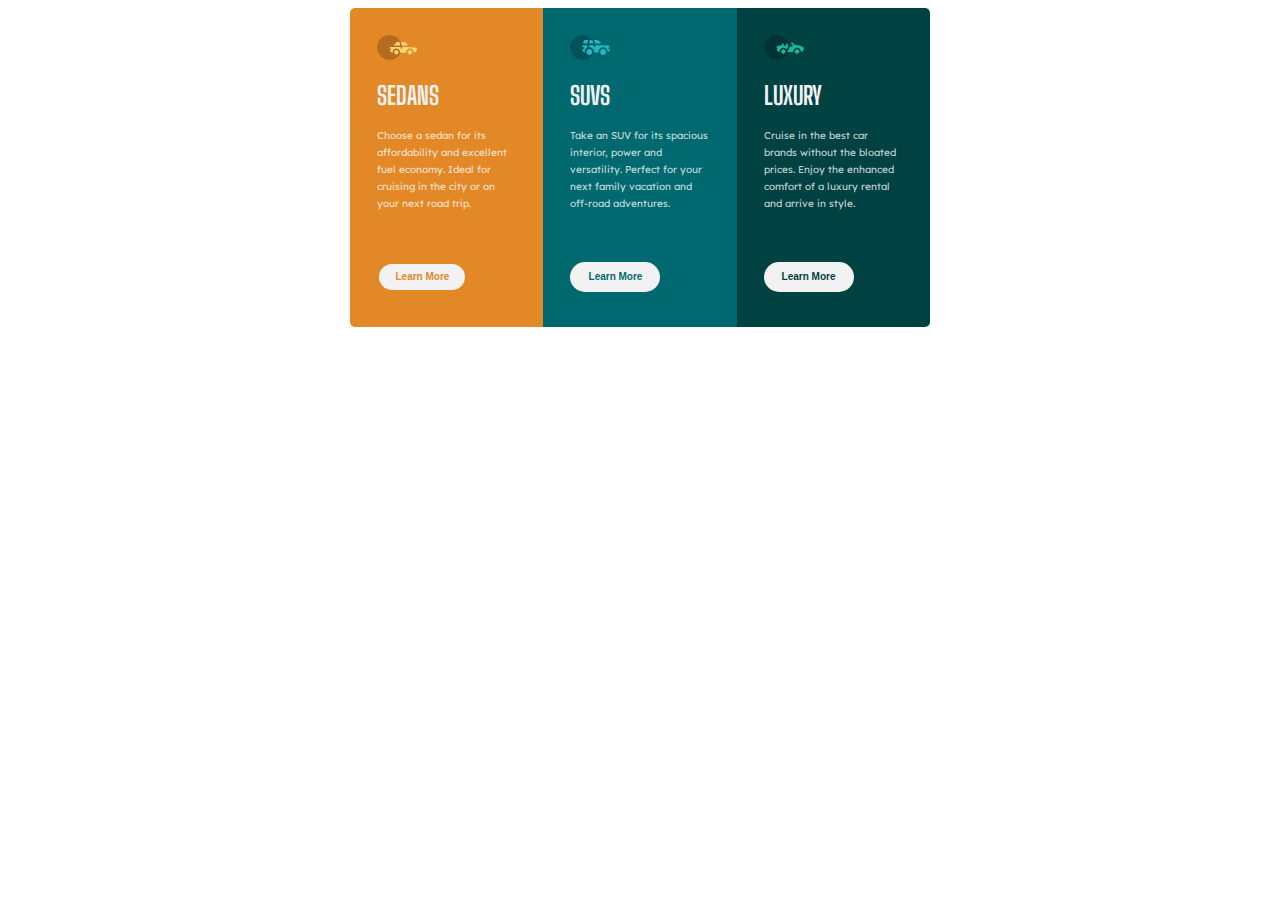
==== grid.html @ e475aae2 "Initial commit" ====
<!DOCTYPE html>
<html lang="en">
<head>
    <meta charset="UTF-8">
    <meta http-equiv="X-UA-Compatible" content="IE=edge">
    <meta name="viewport" content="width=device-width, initial-scale=1.0">
    <title>Car Card Design</title>
    <link rel="preconnect" href="https://fonts.googleapis.com">
    <link rel="preconnect" href="https://fonts.gstatic.com" crossorigin>
    <link href="https://fonts.googleapis.com/css2?family=Big+Shoulders+Display:wght@700&family=Lexend+Deca&display=swap" rel="stylesheet">
    <link rel="stylesheet" href="styles.css">
</head>
<body>
    <div class="car-container">
        <div class="sedan">
            <header>
                <img src="assets/icon-sedans.svg">
                <h1>Sedans</h1>
            </header>
            <main>
                <p>Choose a sedan for its affordability and excellent fuel economy. Ideal for cruising in the city or on your next road trip.</p>
            </main>
            <footer>
                <button>Learn More</button>
            </footer>    
        </div>
        <div class="suv">
            <header>
                <img src="assets/icon-suvs.svg">
                <h1>Suvs</h1>
            </header>
            <main>
                <p>Take an SUV for its spacious interior, power and versatility. Perfect for your next family vacation and off-road adventures.</p>
            </main>
            <footer>
                <button>Learn More</button>
            </footer>    
        </div>
        <div class="luxury">
            <header>
                <img src="assets/icon-luxury.svg">
                <h1>Luxury</h1>
            </header>
            <main>
                <p>Cruise in the best car brands without the bloated prices. Enjoy the enhanced comfort of a luxury rental and arrive in style.</p>
            </main>
            <footer>
                <button>Learn More</button>
            </footer>    
        </div>
    </div> 
</body>
</html>
---- styles.css ----
html {
    font-family: 'Lexend Deca', sans-serif;
    font-size: 15px;
    font-weight: 400;
}
img {
    width: 40px;
}
.car-container {
    display: flex;
    width: 100%;
    justify-content: center;
    border-radius: 5px;
}
.sedan {
    background-color: hsl(31, 77%, 52%);
    width: 11%;
    padding: 27px;
    font-size: 10px;
    border-top-left-radius: 5px;
    border-bottom-left-radius: 5px;
}
.suv {
    background-color: hsl(184, 100%, 22%);
    width:11%;
    padding: 27px;
    font-size: 10px;
} 
.luxury {
    background-color: hsl(179, 100%, 13%);
    width: 11%;
    padding: 27px;
    font-size: 10px;
    border-top-right-radius: 5px;
    border-bottom-right-radius: 5px;
}
p {
    color: hsla(0, 0%, 100%, 0.75);
    line-height: 170%;
}
h1 {
    font-family: 'Big Shoulders Display', cursive;
    color: hsl(0, 0%, 95%);
    text-transform: uppercase;
    font-size: 25px;
}
button {
    margin-top: 40px;
    margin-bottom: 8px;
    height: 30px;
    width: 90px;
    font-size: 10px;
    font-weight: 700;
}
.sedan button {
    background-color: hsl(0, 0%, 95%);
    color: hsl(31, 77%, 52%);
    border: 2px solid hsl(31, 77%, 52%);
    border-radius: 9999px;
}
.suv button {
    background-color: hsl(0, 0%, 95%);
    color: hsl(184, 100%, 22%);
    border: none;
    border-radius: 9999px; 
}
.luxury button {
    background-color: hsl(0, 0%, 95%);
    color: hsl(179, 100%, 13%);
    border: none;
    border-radius: 9999px;
}
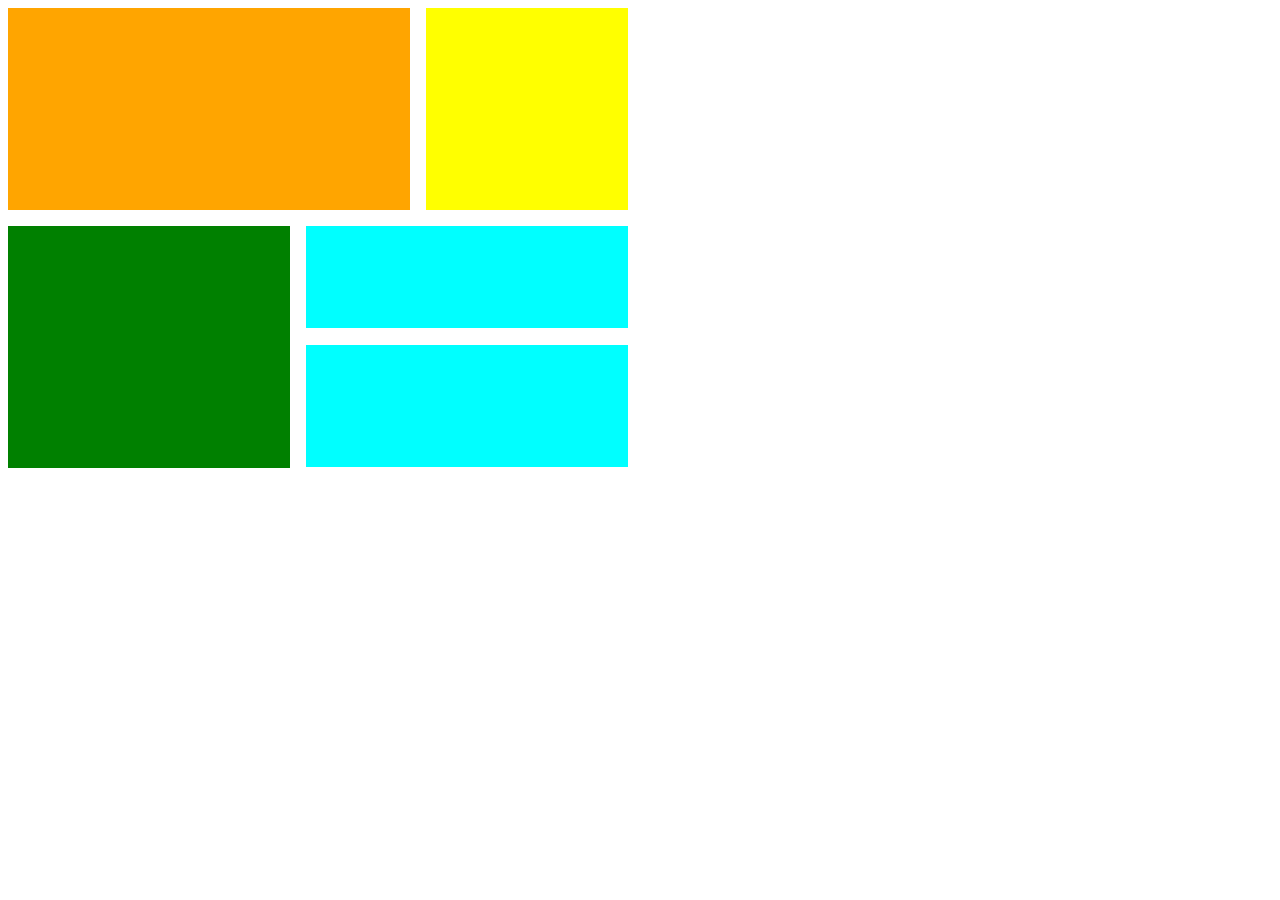
==== commit 2567f152: ""Linking the grid layout "" ====
--- a/grid.html
+++ b/grid.html
@@ -4,50 +4,17 @@
     <meta charset="UTF-8">
     <meta http-equiv="X-UA-Compatible" content="IE=edge">
     <meta name="viewport" content="width=device-width, initial-scale=1.0">
-    <title>Car Card Design</title>
-    <link rel="preconnect" href="https://fonts.googleapis.com">
-    <link rel="preconnect" href="https://fonts.gstatic.com" crossorigin>
-    <link href="https://fonts.googleapis.com/css2?family=Big+Shoulders+Display:wght@700&family=Lexend+Deca&display=swap" rel="stylesheet">
-    <link rel="stylesheet" href="styles.css">
+    <title>Grid</title>
+    <link rel="stylesheet" href="grid.css">
 </head>
 <body>
-    <div class="car-container">
-        <div class="sedan">
-            <header>
-                <img src="assets/icon-sedans.svg">
-                <h1>Sedans</h1>
-            </header>
-            <main>
-                <p>Choose a sedan for its affordability and excellent fuel economy. Ideal for cruising in the city or on your next road trip.</p>
-            </main>
-            <footer>
-                <button>Learn More</button>
-            </footer>    
-        </div>
-        <div class="suv">
-            <header>
-                <img src="assets/icon-suvs.svg">
-                <h1>Suvs</h1>
-            </header>
-            <main>
-                <p>Take an SUV for its spacious interior, power and versatility. Perfect for your next family vacation and off-road adventures.</p>
-            </main>
-            <footer>
-                <button>Learn More</button>
-            </footer>    
-        </div>
-        <div class="luxury">
-            <header>
-                <img src="assets/icon-luxury.svg">
-                <h1>Luxury</h1>
-            </header>
-            <main>
-                <p>Cruise in the best car brands without the bloated prices. Enjoy the enhanced comfort of a luxury rental and arrive in style.</p>
-            </main>
-            <footer>
-                <button>Learn More</button>
-            </footer>    
-        </div>
-    </div> 
+    <main class="container">
+        <div class="orange block"></div>
+        <div class="yellow block"></div>
+        <div class="green block"></div>
+        <div class="blue-one block"></div>
+        <div class="blue-two block"></div>
+    </main>
+        
 </body>
 </html>--- a/grid.css
+++ b/grid.css
@@ -0,0 +1,58 @@
+body {
+    width: 100px;
+}
+.orange {
+    background-color: orange;
+    border: 1px solid orange;
+    width: 400px;
+    height: 200px;
+}
+.yellow {
+    background-color: yellow;
+    border: 1px solid yellow;
+    width: 200px;
+    height: 200px;
+}
+.green {
+    background-color: green;
+    border: 1px solid green;
+    width: 280px;
+    height: 240px;
+}
+.blue-one {
+    background-color: aqua;
+    border: 1px solid aqua;
+    width: 320px;
+    height: 100px;
+}
+.blue-two {
+    background-color: aqua;
+    border: 1px solid aqua;
+    width: 320px;
+    height: 120px;
+}
+.container {
+    width: 80%;
+    display: grid;
+    gap: 1rem;
+    grid-template-areas: 
+    "one one two"
+    "three four four"
+    "three five five";
+  
+ }
+.block:nth-child(1) {
+    grid-area: one;
+}
+.block:nth-child(2) {
+    grid-area: two;
+}
+.block:nth-child(3) {
+    grid-area: three;
+}
+.block:nth-child(4) {
+    grid-area: four;
+}
+.block:nth-child(5) {
+    grid-area: five;
+}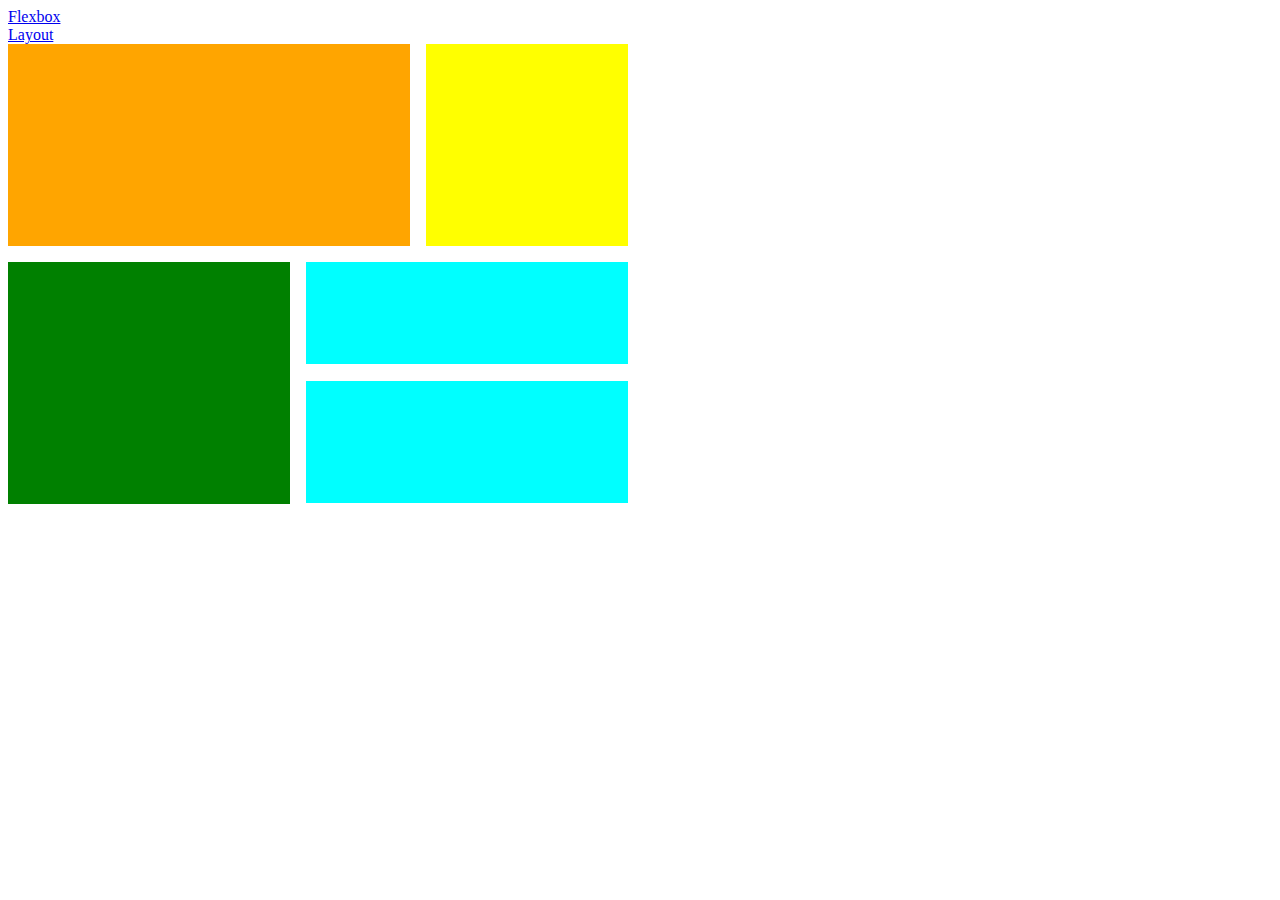
==== commit f9122e2a: ""Including links to the different files"" ====
--- a/grid.html
+++ b/grid.html
@@ -8,6 +8,9 @@
     <link rel="stylesheet" href="grid.css">
 </head>
 <body>
+    <header>
+        <a href="index.html">Flexbox Layout</a><br>
+    </header>
     <main class="container">
         <div class="orange block"></div>
         <div class="yellow block"></div>
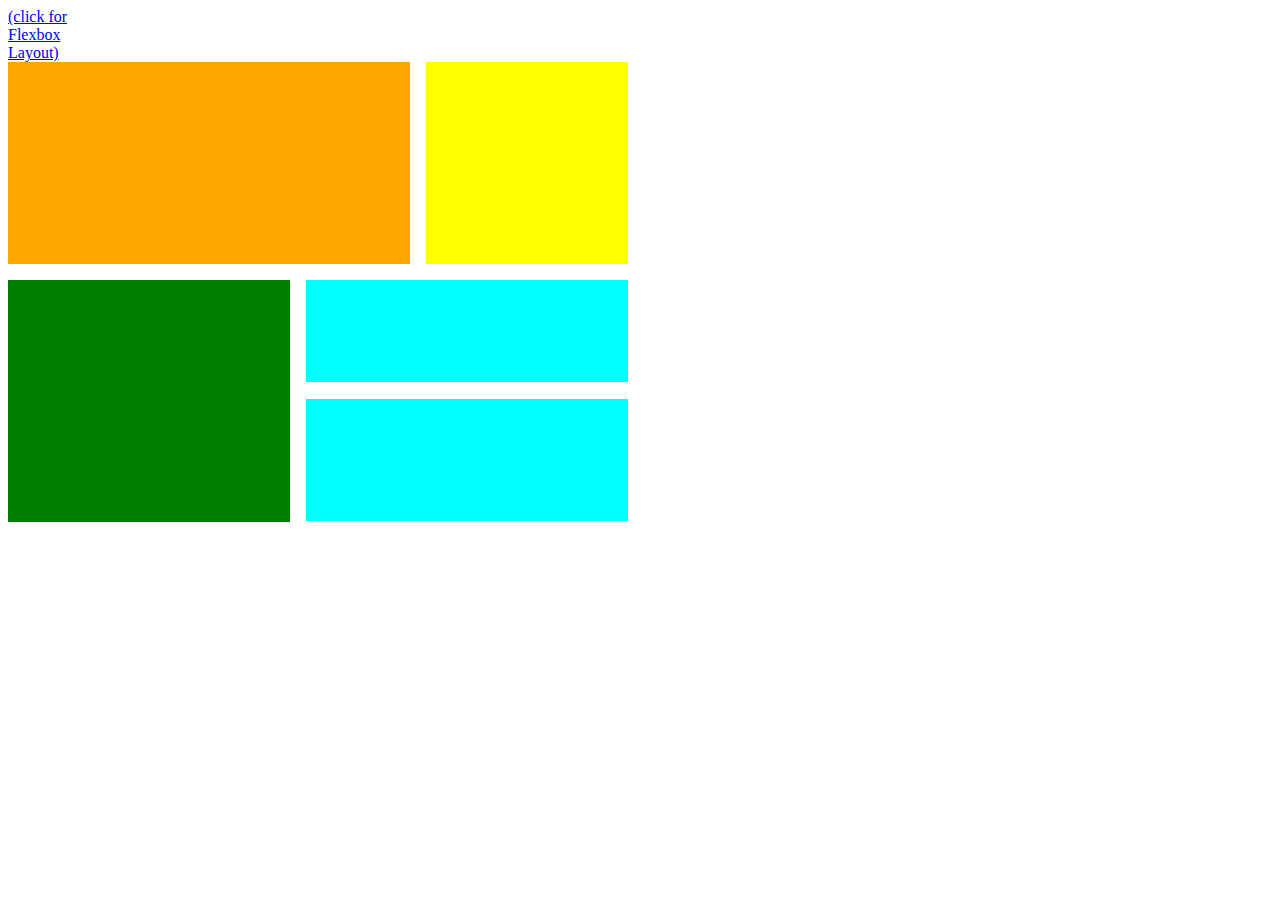
==== commit d0c75d52: ""Including links to both layouts"" ====
--- a/grid.html
+++ b/grid.html
@@ -9,7 +9,7 @@
 </head>
 <body>
     <header>
-        <a href="index.html">Flexbox Layout</a><br>
+        <a href="index.html">(click for Flexbox Layout)</a><br>
     </header>
     <main class="container">
         <div class="orange block"></div>
